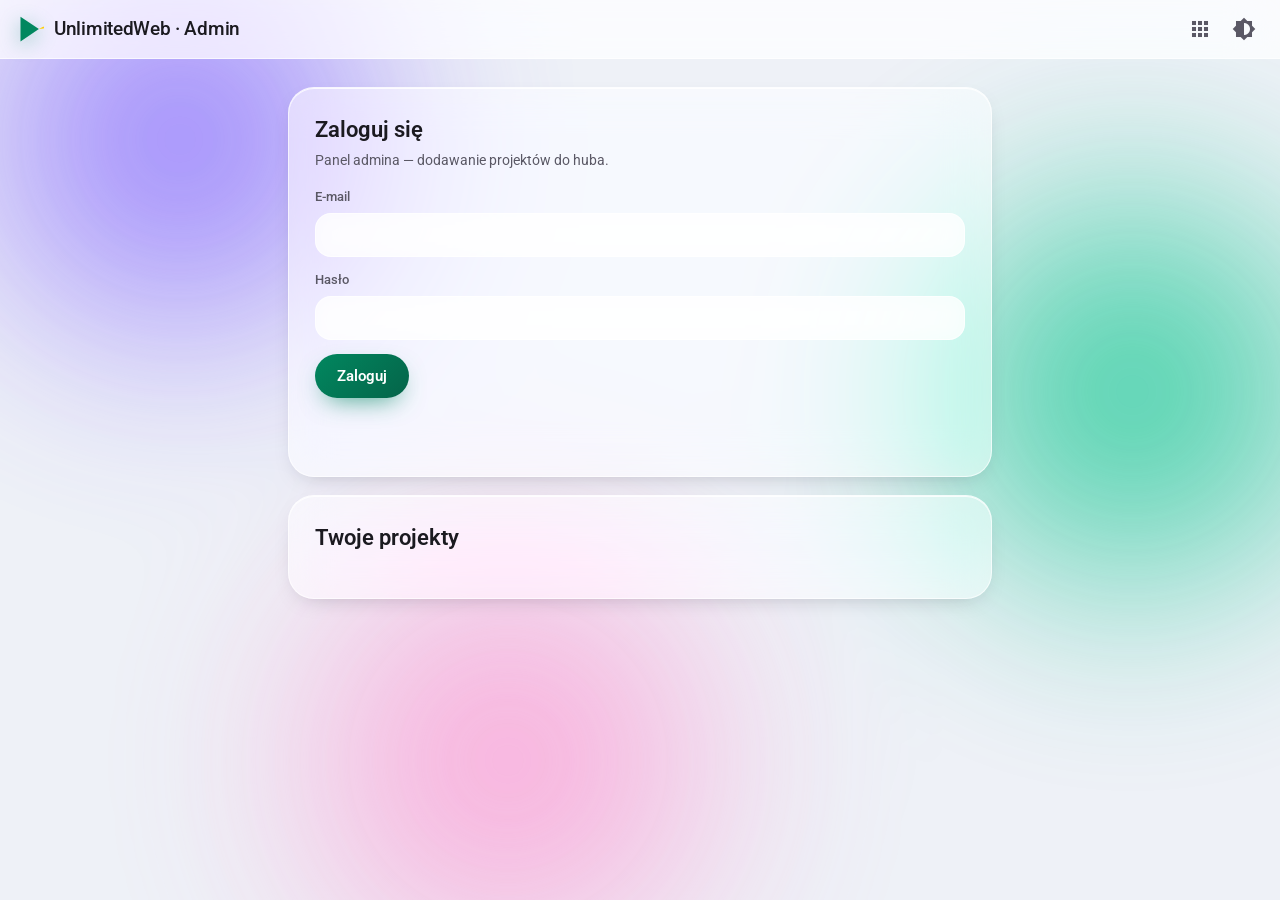
==== admin.html @ 49ddd37e "web: liquid glass + animacje, realne repo z GitHub API, Projekt GitHub dnia (>=100k gwiazdek), admin" ====
<!doctype html>
<html lang="pl">
  <head>
    <meta charset="utf-8" />
    <meta name="viewport" content="width=device-width, initial-scale=1" />
    <meta name="color-scheme" content="light dark" />
    <title>Admin — UnlimitedWeb</title>
    <link rel="preconnect" href="https://fonts.googleapis.com" />
    <link rel="preconnect" href="https://fonts.gstatic.com" crossorigin />
    <link href="https://fonts.googleapis.com/css2?family=Roboto:wght@300;400;500;700&display=swap" rel="stylesheet" />
    <link href="https://fonts.googleapis.com/icon?family=Material+Icons" rel="stylesheet" />
    <link rel="stylesheet" href="./styles.css" />
    <script type="module" src="./admin.js"></script>
  </head>
  <body>
    <div class="aurora" aria-hidden="true"><i></i><i></i><i></i></div>

    <header class="appbar">
      <div class="appbar__bar">
        <a class="logo" href="./index.html" aria-label="Wróć do huba">
          <svg class="logo__svg" viewBox="0 0 40 40" aria-hidden="true">
            <path d="M6 3.5 30.5 20 6 36.5Z" fill="#01875f" />
            <path d="M30.5 20 36.6 16.6c1.1.6 1.1 2.2 0 2.8Z" fill="#ffce00" />
          </svg>
          <span class="logo__name">UnlimitedWeb · Admin</span>
        </a>
        <div class="appbar__actions">
          <a class="gicon" href="./index.html" aria-label="Hub" title="Hub">
            <span class="material-icons" aria-hidden="true">apps</span>
          </a>
          <button class="gicon" id="theme-toggle" type="button" aria-label="Zmień motyw">
            <span class="material-icons" aria-hidden="true">brightness_6</span>
          </button>
        </div>
      </div>
    </header>

    <div class="wrap">
      <section class="panel glass" id="auth-panel">
        <h1 class="panel__title">Zaloguj się</h1>
        <p class="panel__sub">Panel admina — dodawanie projektów do huba.</p>
        <form id="login-form">
          <div class="field">
            <label for="email">E-mail</label>
            <input id="email" type="email" autocomplete="username" required />
          </div>
          <div class="field">
            <label for="password">Hasło</label>
            <input id="password" type="password" autocomplete="current-password" required />
          </div>
          <button class="btn" type="submit" id="login-btn">Zaloguj</button>
        </form>
        <p class="note" id="auth-note" role="status" aria-live="polite"></p>
      </section>

      <section class="panel glass" id="add-panel" hidden>
        <div style="display: flex; justify-content: space-between; align-items: start; gap: 12px">
          <div>
            <h1 class="panel__title">Dodaj projekt</h1>
            <p class="panel__sub" id="who"></p>
          </div>
          <button class="btn btn--ghost" type="button" id="logout-btn">Wyloguj</button>
        </div>

        <form id="add-form">
          <div class="field">
            <label for="name">Nazwa *</label>
            <input id="name" name="name" required placeholder="np. SuperNotes" />
          </div>
          <div class="row2">
            <div class="field">
              <label for="category">Kategoria</label>
              <select id="category" name="category">
                <option value="app">Aplikacja</option>
                <option value="game">Gra</option>
                <option value="tool">Narzędzie</option>
                <option value="site">Strona</option>
              </select>
            </div>
            <div class="field">
              <label for="accent">Kolor akcentu</label>
              <input id="accent" name="accent" type="color" value="#7c5cff" />
            </div>
          </div>
          <div class="field">
            <label for="tagline">Krótki opis</label>
            <input id="tagline" name="tagline" placeholder="Jedno zdanie" />
          </div>
          <div class="field">
            <label for="description">Opis</label>
            <textarea id="description" name="description" placeholder="Dłuższy opis (opcjonalnie)"></textarea>
          </div>
          <div class="field">
            <label for="url">Link *</label>
            <input id="url" name="url" type="url" required placeholder="https://..." />
          </div>
          <div class="row2">
            <div class="field">
              <label for="installs">Pobrania / gwiazdki</label>
              <input id="installs" name="installs" type="number" min="0" value="0" />
            </div>
            <div class="field">
              <label for="rating">Ocena (0-5)</label>
              <input id="rating" name="rating" type="number" min="0" max="5" step="0.1" value="5" />
            </div>
          </div>
          <div class="field" style="flex-direction: row; align-items: center; gap: 10px">
            <input id="featured" name="featured" type="checkbox" style="width: auto" />
            <label for="featured" style="margin: 0">Wyróżniony</label>
          </div>
          <button class="btn" type="submit" id="add-btn">
            <span class="material-icons">add</span> Dodaj projekt
          </button>
          <p class="note" id="add-note" role="status" aria-live="polite"></p>
        </form>
      </section>

      <section class="panel glass" id="list-panel">
        <h2 class="panel__title">Twoje projekty</h2>
        <p class="panel__sub" id="list-sub"></p>
        <ul class="list" id="list"></ul>
      </section>
    </div>
  </body>
</html>
---- styles.css ----
:root {
  --font-display: "Google Sans", Roboto, Arial, sans-serif;
  --font: Roboto, "Helvetica Neue", Arial, sans-serif;

  --text: #1b1a20;
  --text-2: #5a5865;
  --text-3: #8b8896;

  --glass: rgba(255, 255, 255, 0.55);
  --glass-strong: rgba(255, 255, 255, 0.72);
  --glass-border: rgba(255, 255, 255, 0.65);
  --glass-hi: inset 0 1px 0 rgba(255, 255, 255, 0.8);
  --shadow: 0 14px 40px -16px rgba(24, 22, 40, 0.4);
  --shadow-soft: 0 8px 24px -14px rgba(24, 22, 40, 0.35);

  --accent: #01875f;
  --accent-dark: #056449;
  --blue: #1a73e8;
  --on-accent: #ffffff;

  --r: 16px;
  --r-lg: 26px;
  --r-pill: 999px;

  --bar-h: 58px;
  --tabs-h: 50px;

  --dur: 0.25s;
  --ease: cubic-bezier(0.4, 0, 0.2, 1);
  --ease-out: cubic-bezier(0.16, 1, 0.3, 1);
}

@media (prefers-color-scheme: dark) {
  :root:not([data-theme="light"]) {
    --text: rgba(255, 255, 255, 0.92);
    --text-2: rgba(255, 255, 255, 0.66);
    --text-3: rgba(255, 255, 255, 0.45);
    --glass: rgba(26, 26, 34, 0.52);
    --glass-strong: rgba(30, 30, 40, 0.68);
    --glass-border: rgba(255, 255, 255, 0.14);
    --glass-hi: inset 0 1px 0 rgba(255, 255, 255, 0.14);
    --shadow: 0 18px 50px -20px rgba(0, 0, 0, 0.75);
    --shadow-soft: 0 10px 30px -16px rgba(0, 0, 0, 0.6);
    --accent: #1fbf8a;
    --accent-dark: #17a074;
    --on-accent: #06231a;
  }
}

:root[data-theme="dark"] {
  --text: rgba(255, 255, 255, 0.92);
  --text-2: rgba(255, 255, 255, 0.66);
  --text-3: rgba(255, 255, 255, 0.45);
  --glass: rgba(26, 26, 34, 0.52);
  --glass-strong: rgba(30, 30, 40, 0.68);
  --glass-border: rgba(255, 255, 255, 0.14);
  --glass-hi: inset 0 1px 0 rgba(255, 255, 255, 0.14);
  --shadow: 0 18px 50px -20px rgba(0, 0, 0, 0.75);
  --shadow-soft: 0 10px 30px -16px rgba(0, 0, 0, 0.6);
  --accent: #1fbf8a;
  --accent-dark: #17a074;
  --on-accent: #06231a;
}

*,
*::before,
*::after {
  box-sizing: border-box;
}

body {
  margin: 0;
  min-height: 100vh;
  color: var(--text);
  font-family: var(--font);
  font-size: 14px;
  line-height: 1.45;
  background: #eef1f7;
  -webkit-font-smoothing: antialiased;
}
:root[data-theme="dark"] body,
:root:not([data-theme="light"]) body {
  background: #0b0b11;
}
@media (prefers-color-scheme: light) {
  :root:not([data-theme="dark"]) body {
    background: #eef1f7;
  }
}

.material-icons {
  font-family: "Material Icons";
  font-weight: normal;
  font-style: normal;
  font-size: 24px;
  line-height: 1;
  display: inline-block;
  white-space: nowrap;
  direction: ltr;
  -webkit-font-feature-settings: "liga";
  -webkit-font-smoothing: antialiased;
}

:where(a, button, input, select, textarea):focus-visible {
  outline: 2px solid var(--blue);
  outline-offset: 2px;
}

/* ---------- Aurora background ---------- */
.aurora {
  position: fixed;
  inset: -20vh;
  z-index: -1;
  filter: blur(80px);
  opacity: 0.85;
  pointer-events: none;
}
.aurora i {
  position: absolute;
  width: 46vw;
  height: 46vw;
  border-radius: 50%;
  mix-blend-mode: normal;
  animation: drift 26s var(--ease) infinite alternate;
}
.aurora i:nth-child(1) {
  top: 2%;
  left: 4%;
  background: radial-gradient(circle, #7c5cff, transparent 70%);
}
.aurora i:nth-child(2) {
  top: 22%;
  right: 2%;
  background: radial-gradient(circle, #00c389, transparent 70%);
  animation-duration: 32s;
}
.aurora i:nth-child(3) {
  bottom: 2%;
  left: 24%;
  background: radial-gradient(circle, #ff8fcf, transparent 70%);
  animation-duration: 38s;
}
@keyframes drift {
  from {
    transform: translate3d(0, 0, 0) scale(1);
  }
  to {
    transform: translate3d(6vw, 5vh, 0) scale(1.15);
  }
}

/* ---------- Glass utility ---------- */
.glass {
  background: var(--glass);
  -webkit-backdrop-filter: blur(22px) saturate(180%);
  backdrop-filter: blur(22px) saturate(180%);
  border: 1px solid var(--glass-border);
  box-shadow: var(--shadow-soft), var(--glass-hi);
}

.skip {
  position: absolute;
  left: -999px;
  top: 8px;
  background: var(--accent);
  color: var(--on-accent);
  padding: 10px 16px;
  border-radius: var(--r);
  z-index: 60;
}
.skip:focus {
  left: 16px;
}

/* ---------- App bar ---------- */
.appbar {
  position: sticky;
  top: 0;
  z-index: 30;
  background: var(--glass-strong);
  -webkit-backdrop-filter: blur(24px) saturate(180%);
  backdrop-filter: blur(24px) saturate(180%);
  border-bottom: 1px solid var(--glass-border);
  animation: drop 0.5s var(--ease-out) both;
}
@keyframes drop {
  from {
    transform: translateY(-100%);
  }
}
.appbar__bar {
  display: flex;
  align-items: center;
  gap: 12px;
  height: var(--bar-h);
  padding: 0 16px;
  max-width: 88rem;
  margin: 0 auto;
}
.logo {
  display: inline-flex;
  align-items: center;
  gap: 8px;
  text-decoration: none;
  color: var(--text);
  white-space: nowrap;
}
.logo__svg {
  width: 30px;
  height: 30px;
  filter: drop-shadow(0 4px 10px rgba(1, 135, 95, 0.4));
}
.logo__name {
  font-family: var(--font-display);
  font-size: 19px;
  font-weight: 500;
  letter-spacing: -0.3px;
}

.searchbar {
  position: relative;
  flex: 1 1 auto;
  max-width: 46rem;
  margin: 0 8px;
  border-radius: var(--r-pill);
}
.searchbar__icon {
  position: absolute;
  left: 16px;
  top: 50%;
  transform: translateY(-50%);
  font-size: 22px;
  color: var(--text-2);
  pointer-events: none;
}
.searchbar__input {
  width: 100%;
  height: 44px;
  padding: 0 18px 0 48px;
  font-family: var(--font);
  font-size: 15px;
  color: var(--text);
  background: transparent;
  border: none;
  border-radius: var(--r-pill);
}
.searchbar__input::placeholder {
  color: var(--text-3);
}
.searchbar__input:focus {
  outline: none;
}
.searchbar:focus-within {
  box-shadow: var(--shadow), 0 0 0 3px rgba(26, 115, 232, 0.25);
}

.appbar__actions {
  display: flex;
  align-items: center;
  gap: 4px;
  margin-left: auto;
}
.gicon {
  display: grid;
  place-items: center;
  width: 40px;
  height: 40px;
  color: var(--text-2);
  text-decoration: none;
  background: transparent;
  border: none;
  border-radius: 50%;
  cursor: pointer;
  transition: background var(--dur) var(--ease), color var(--dur) var(--ease), transform var(--dur) var(--ease);
}
.gicon:hover {
  background: rgba(127, 127, 150, 0.16);
  color: var(--text);
  transform: translateY(-1px);
}
.avatar {
  display: grid;
  place-items: center;
  width: 32px;
  height: 32px;
  border-radius: 50%;
  color: #fff;
  font-family: var(--font-display);
  font-weight: 500;
  background: linear-gradient(135deg, #00c389, #01875f);
}

/* ---------- Tabs ---------- */
.tabs {
  border-top: 1px solid var(--glass-border);
}
.tabs__track {
  display: flex;
  height: var(--tabs-h);
  padding: 0 8px;
  max-width: 88rem;
  margin: 0 auto;
  overflow-x: auto;
  scrollbar-width: none;
}
.tabs__track::-webkit-scrollbar {
  display: none;
}
.tab {
  position: relative;
  flex: 0 0 auto;
  padding: 0 16px;
  font-family: var(--font-display);
  font-size: 15px;
  font-weight: 500;
  color: var(--text-2);
  background: none;
  border: none;
  cursor: pointer;
  transition: color var(--dur) var(--ease);
}
.tab:hover {
  color: var(--text);
}
.tab[aria-selected="true"] {
  color: var(--accent);
}
.tab[aria-selected="true"]::after {
  content: "";
  position: absolute;
  left: 12px;
  right: 12px;
  bottom: 6px;
  height: 3px;
  border-radius: 3px;
  background: var(--accent);
  box-shadow: 0 2px 10px rgba(1, 135, 95, 0.5);
}

/* ---------- Chips ---------- */
.filters {
  max-width: 88rem;
  margin: 0 auto;
}
.filters__track {
  display: flex;
  gap: 8px;
  padding: 14px 16px 4px;
  overflow-x: auto;
  scrollbar-width: none;
}
.filters__track::-webkit-scrollbar {
  display: none;
}
.chip {
  flex: 0 0 auto;
  height: 34px;
  padding: 0 16px;
  font-family: var(--font-display);
  font-size: 14px;
  font-weight: 500;
  color: var(--text-2);
  border-radius: var(--r-pill);
  cursor: pointer;
  transition: color var(--dur) var(--ease), transform var(--dur) var(--ease), background var(--dur) var(--ease);
}
.chip:hover {
  transform: translateY(-1px);
  color: var(--text);
}
.chip[aria-pressed="true"] {
  color: var(--on-accent);
  background: linear-gradient(135deg, var(--accent), var(--accent-dark));
  border-color: transparent;
  box-shadow: 0 8px 20px -8px rgba(1, 135, 95, 0.7);
}

/* ---------- Main ---------- */
main {
  max-width: 88rem;
  margin: 0 auto;
  padding-bottom: 48px;
}

/* ---------- Hero (Projekt dnia) ---------- */
.hero-wrap {
  padding: 12px 16px 0;
}
.hero {
  position: relative;
  overflow: hidden;
  border-radius: var(--r-lg);
  padding: 30px;
  animation: pop 0.55s var(--ease-out) both;
}
@keyframes pop {
  from {
    opacity: 0;
    transform: translateY(16px) scale(0.985);
  }
}
.hero__glow {
  position: absolute;
  inset: -40% -10% auto -10%;
  height: 180%;
  background: radial-gradient(60% 60% at 80% 0%, var(--a), transparent 70%),
    radial-gradient(50% 50% at 10% 100%, color-mix(in srgb, var(--a) 60%, transparent), transparent 70%);
  opacity: 0.5;
  filter: blur(30px);
  animation: drift 18s var(--ease) infinite alternate;
  pointer-events: none;
}
.hero__body {
  position: relative;
}
.hero__eyebrow {
  display: inline-flex;
  align-items: center;
  gap: 6px;
  margin: 0 0 10px;
  font-family: var(--font-display);
  font-size: 13px;
  font-weight: 600;
  letter-spacing: 0.5px;
  text-transform: uppercase;
  color: var(--accent);
}
.hero__eyebrow .material-icons {
  font-size: 18px;
}
.hero__name {
  margin: 0;
  font-family: var(--font-display);
  font-weight: 400;
  font-size: clamp(24px, 2.6vw, 40px);
  letter-spacing: -0.5px;
  color: var(--text-2);
  word-break: break-word;
}
.hero__name b {
  color: var(--text);
  font-weight: 700;
}
.hero__tagline {
  margin: 10px 0 0;
  max-width: 60ch;
  font-size: 15px;
  color: var(--text-2);
}
.hero__row {
  display: flex;
  align-items: center;
  gap: 12px;
  flex-wrap: wrap;
  margin-top: 20px;
}
.hero__cta {
  display: inline-flex;
  align-items: center;
  gap: 8px;
  padding: 12px 22px;
  font-family: var(--font-display);
  font-size: 14px;
  font-weight: 600;
  color: var(--on-accent);
  background: linear-gradient(135deg, var(--accent), var(--accent-dark));
  border-radius: var(--r-pill);
  text-decoration: none;
  box-shadow: 0 10px 26px -10px rgba(1, 135, 95, 0.8);
  transition: transform var(--dur) var(--ease), box-shadow var(--dur) var(--ease);
}
.hero__cta:hover {
  transform: translateY(-2px);
}
.hero__reroll {
  display: inline-flex;
  align-items: center;
  gap: 8px;
  padding: 11px 18px;
  font-family: var(--font-display);
  font-size: 14px;
  font-weight: 500;
  color: var(--text);
  border-radius: var(--r-pill);
  cursor: pointer;
  transition: transform var(--dur) var(--ease);
}
.hero__reroll:hover {
  transform: translateY(-2px);
}
.hero__reroll .material-icons {
  font-size: 18px;
}
.hero__stat {
  display: inline-flex;
  align-items: center;
  gap: 4px;
  font-size: 14px;
  font-weight: 500;
  color: var(--text-2);
}
.hero__stat .material-icons {
  font-size: 16px;
  color: #f5b301;
}

/* ---------- Shelf ---------- */
.shelf {
  margin-top: 30px;
}
.shelf__head {
  padding: 0 16px;
  margin-bottom: 10px;
}
.shelf__title {
  margin: 0;
  font-family: var(--font-display);
  font-size: 20px;
  font-weight: 600;
  letter-spacing: -0.2px;
}
.shelf__viewport {
  position: relative;
}
.shelf__track {
  display: flex;
  gap: 16px;
  padding: 8px 16px;
  overflow-x: auto;
  scroll-snap-type: x mandatory;
  scroll-behavior: smooth;
  scrollbar-width: none;
}
.shelf__track::-webkit-scrollbar {
  display: none;
}
.shelf__arrow {
  position: absolute;
  top: calc(50% - 26px);
  z-index: 2;
  display: grid;
  place-items: center;
  width: 52px;
  height: 52px;
  border-radius: 50%;
  color: var(--text);
  cursor: pointer;
  opacity: 0;
  pointer-events: none;
  transition: opacity var(--dur) var(--ease), transform var(--dur) var(--ease);
}
.shelf__arrow--prev {
  left: -10px;
}
.shelf__arrow--next {
  right: -10px;
}
.shelf__viewport:hover .shelf__arrow,
.shelf__viewport:focus-within .shelf__arrow {
  opacity: 1;
  pointer-events: auto;
}
.shelf__arrow:hover {
  transform: scale(1.06);
}
.shelf__arrow[disabled] {
  opacity: 0 !important;
  pointer-events: none;
}

/* ---------- Tile (liquid glass) ---------- */
.tile {
  position: relative;
  flex: 0 0 auto;
  width: 10rem;
  padding: 12px;
  border-radius: var(--r);
  scroll-snap-align: start;
  text-decoration: none;
  color: inherit;
  transition: transform var(--dur) var(--ease-out), box-shadow var(--dur) var(--ease);
  animation: rise 0.5s var(--ease-out) backwards;
  animation-delay: calc(var(--i, 0) * 45ms);
}
@keyframes rise {
  from {
    opacity: 0;
    transform: translateY(18px) scale(0.97);
  }
}
.tile:hover {
  transform: translateY(-5px);
  box-shadow: var(--shadow), var(--glass-hi);
}
.tile::after {
  content: "";
  position: absolute;
  inset: 0;
  border-radius: inherit;
  background: radial-gradient(140px 140px at var(--mx, 50%) var(--my, 0%), rgba(255, 255, 255, 0.55), transparent 60%);
  opacity: 0;
  transition: opacity var(--dur) var(--ease);
  pointer-events: none;
}
.tile:hover::after {
  opacity: 1;
}
.tile__icon {
  display: grid;
  place-items: center;
  aspect-ratio: 1 / 1;
  width: 100%;
  border-radius: 26%;
  font-family: var(--font-display);
  font-size: 2rem;
  font-weight: 600;
  color: #fff;
  text-shadow: 0 2px 8px rgba(0, 0, 0, 0.25);
  background: linear-gradient(140deg, color-mix(in srgb, var(--a) 92%, #fff), color-mix(in srgb, var(--a) 70%, #05060a));
  box-shadow: 0 10px 26px -12px color-mix(in srgb, var(--a) 80%, transparent), inset 0 2px 6px rgba(255, 255, 255, 0.35);
  transition: transform var(--dur) var(--ease-out);
}
.tile:hover .tile__icon {
  transform: scale(1.04) rotate(-1deg);
}
.tile__name {
  display: block;
  margin: 10px 2px 2px;
  font-size: 14px;
  font-weight: 600;
  color: var(--text);
  white-space: nowrap;
  overflow: hidden;
  text-overflow: ellipsis;
}
.tile__meta {
  display: flex;
  align-items: center;
  gap: 6px;
  margin-left: 2px;
  font-size: 12px;
  color: var(--text-2);
}
.tile__rating {
  display: inline-flex;
  align-items: center;
  gap: 2px;
}
.tile__rating .material-icons {
  font-size: 14px;
  color: #f5b301;
}
.tile__dot {
  width: 3px;
  height: 3px;
  border-radius: 50%;
  background: currentColor;
}
.empty {
  padding: 32px;
  text-align: center;
  border-radius: var(--r);
  color: var(--text-2);
}

/* ---------- Footer ---------- */
.foot {
  display: flex;
  align-items: center;
  gap: 8px;
  max-width: 88rem;
  margin: 0 auto;
  padding: 22px 16px;
  color: var(--text-3);
  font-size: 13px;
}

/* ---------- Admin ---------- */
.wrap {
  max-width: 46rem;
  margin: 0 auto;
  padding: 28px 16px 60px;
}
.panel {
  border-radius: var(--r-lg);
  padding: 26px;
  animation: pop 0.5s var(--ease-out) both;
}
.panel + .panel {
  margin-top: 18px;
}
.panel__title {
  margin: 0 0 4px;
  font-family: var(--font-display);
  font-size: 22px;
  font-weight: 600;
}
.panel__sub {
  margin: 0 0 18px;
  color: var(--text-2);
}
.field {
  display: flex;
  flex-direction: column;
  gap: 6px;
  margin-bottom: 14px;
}
.field label {
  font-size: 13px;
  font-weight: 500;
  color: var(--text-2);
}
.field input,
.field textarea,
.field select {
  padding: 12px 14px;
  font-family: var(--font);
  font-size: 15px;
  color: var(--text);
  background: var(--glass-strong);
  border: 1px solid var(--glass-border);
  border-radius: var(--r);
  -webkit-backdrop-filter: blur(10px);
  backdrop-filter: blur(10px);
  transition: box-shadow var(--dur) var(--ease);
}
.field textarea {
  min-height: 90px;
  resize: vertical;
}
.field input:focus,
.field textarea:focus,
.field select:focus {
  outline: none;
  box-shadow: 0 0 0 3px rgba(26, 115, 232, 0.28);
}
.row2 {
  display: grid;
  grid-template-columns: 1fr 1fr;
  gap: 14px;
}
.btn {
  display: inline-flex;
  align-items: center;
  justify-content: center;
  gap: 8px;
  padding: 13px 22px;
  font-family: var(--font-display);
  font-size: 15px;
  font-weight: 600;
  color: var(--on-accent);
  background: linear-gradient(135deg, var(--accent), var(--accent-dark));
  border: none;
  border-radius: var(--r-pill);
  cursor: pointer;
  box-shadow: 0 10px 26px -10px rgba(1, 135, 95, 0.8);
  transition: transform var(--dur) var(--ease), opacity var(--dur) var(--ease);
}
.btn:hover {
  transform: translateY(-2px);
}
.btn[disabled] {
  opacity: 0.6;
  cursor: not-allowed;
  transform: none;
}
.btn--ghost {
  color: var(--text);
  background: var(--glass);
  border: 1px solid var(--glass-border);
  box-shadow: none;
}
.note {
  margin-top: 14px;
  padding: 12px 14px;
  border-radius: var(--r);
  font-size: 14px;
}
.note[data-kind="ok"] {
  color: var(--accent);
}
.note[data-kind="error"] {
  color: #d93025;
}
.list {
  margin: 8px 0 0;
  padding: 0;
  list-style: none;
}
.list li {
  display: flex;
  align-items: center;
  justify-content: space-between;
  gap: 12px;
  padding: 10px 12px;
  border-radius: var(--r);
  background: var(--glass);
  border: 1px solid var(--glass-border);
  margin-bottom: 8px;
}
.list li small {
  color: var(--text-3);
}
.link {
  color: var(--blue);
  text-decoration: none;
}
.link:hover {
  text-decoration: underline;
}

/* ---------- Responsive ---------- */
@media (max-width: 43rem) {
  .logo__name {
    display: none;
  }
  .tile {
    width: 7.6rem;
  }
  .tile__icon {
    font-size: 1.5rem;
  }
  .hero {
    padding: 22px;
  }
  .row2 {
    grid-template-columns: 1fr;
  }
}

@media (prefers-reduced-motion: reduce) {
  *,
  *::before,
  *::after {
    animation-duration: 0.001ms !important;
    animation-delay: 0ms !important;
    transition-duration: 0.001ms !important;
    scroll-behavior: auto !important;
  }
  .aurora i,
  .hero__glow {
    animation: none !important;
  }
}
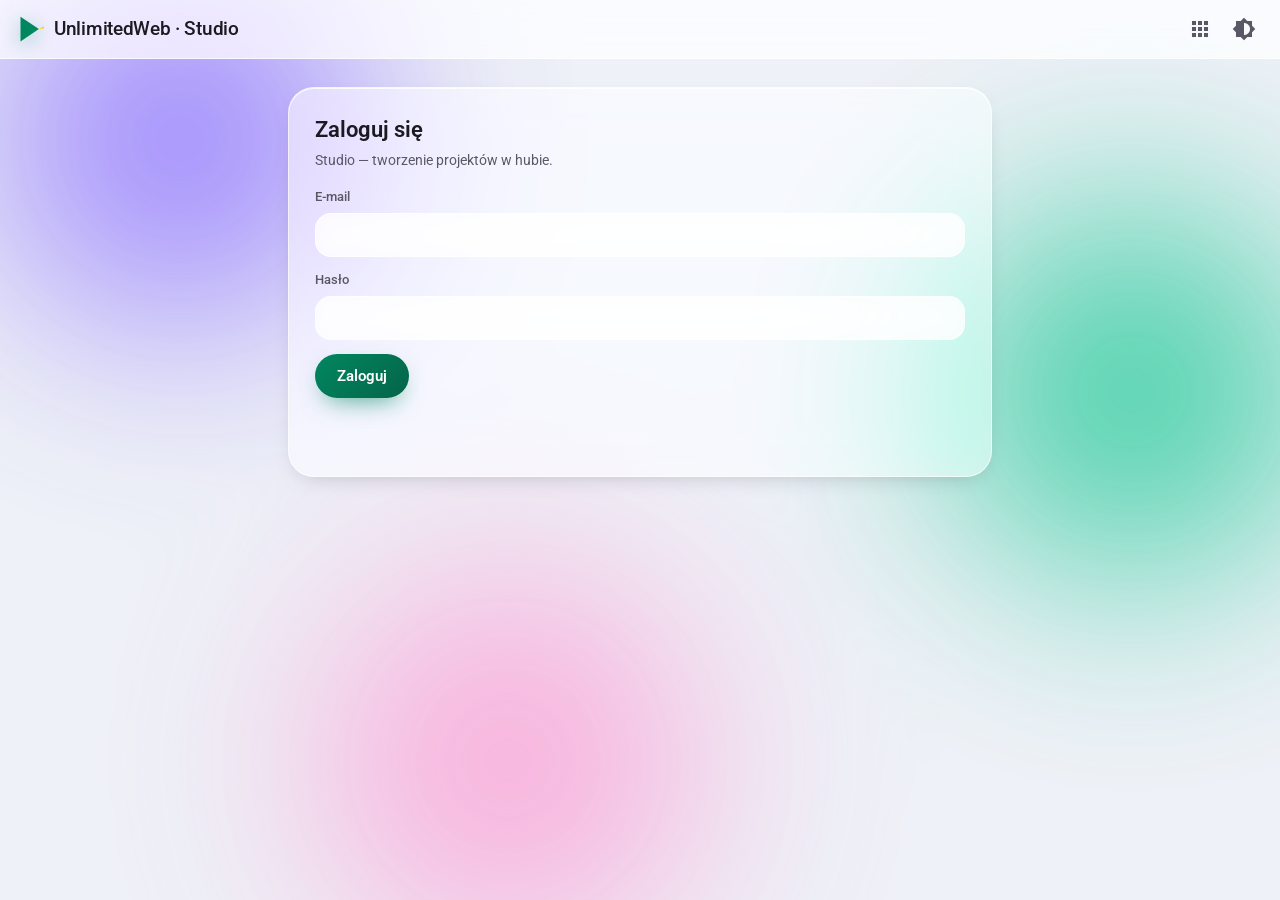
==== commit 032119c1: "admin: Start making a project + podglad na zywo (kafelek i strona) + tryb ?preview=1" ====
--- a/admin.html
+++ b/admin.html
@@ -22,15 +22,11 @@
             <path d="M6 3.5 30.5 20 6 36.5Z" fill="#01875f" />
             <path d="M30.5 20 36.6 16.6c1.1.6 1.1 2.2 0 2.8Z" fill="#ffce00" />
           </svg>
-          <span class="logo__name">UnlimitedWeb · Admin</span>
+          <span class="logo__name">UnlimitedWeb · Studio</span>
         </a>
         <div class="appbar__actions">
-          <a class="gicon" href="./index.html" aria-label="Hub" title="Hub">
-            <span class="material-icons" aria-hidden="true">apps</span>
-          </a>
-          <button class="gicon" id="theme-toggle" type="button" aria-label="Zmień motyw">
-            <span class="material-icons" aria-hidden="true">brightness_6</span>
-          </button>
+          <a class="gicon" href="./index.html" aria-label="Hub" title="Hub"><span class="material-icons" aria-hidden="true">apps</span></a>
+          <button class="gicon" id="theme-toggle" type="button" aria-label="Zmień motyw"><span class="material-icons" aria-hidden="true">brightness_6</span></button>
         </div>
       </div>
     </header>
@@ -38,7 +34,7 @@
     <div class="wrap">
       <section class="panel glass" id="auth-panel">
         <h1 class="panel__title">Zaloguj się</h1>
-        <p class="panel__sub">Panel admina — dodawanie projektów do huba.</p>
+        <p class="panel__sub">Studio — tworzenie projektów w hubie.</p>
         <form id="login-form">
           <div class="field">
             <label for="email">E-mail</label>
@@ -53,73 +49,96 @@
         <p class="note" id="auth-note" role="status" aria-live="polite"></p>
       </section>
 
-      <section class="panel glass" id="add-panel" hidden>
-        <div style="display: flex; justify-content: space-between; align-items: start; gap: 12px">
-          <div>
-            <h1 class="panel__title">Dodaj projekt</h1>
-            <p class="panel__sub" id="who"></p>
+      <div id="workspace" hidden>
+        <section class="panel glass" id="start-panel">
+          <div class="startcard">
+            <div class="startcard__copy">
+              <p class="hero__eyebrow"><span class="material-icons">auto_awesome</span> Studio</p>
+              <h1 class="panel__title">Start making a project</h1>
+              <p class="panel__sub">Wypełnij dane, oglądaj podgląd na żywo i opublikuj w hubie.</p>
+              <div class="buildbar">
+                <button class="btn btn--lg" id="start-btn"><span class="material-icons">rocket_launch</span> Start making a project</button>
+                <button class="btn btn--ghost" type="button" id="logout-btn">Wyloguj</button>
+              </div>
+              <p class="note" id="who"></p>
+            </div>
+            <div class="startcard__art" aria-hidden="true"><span></span><span></span><span></span></div>
           </div>
-          <button class="btn btn--ghost" type="button" id="logout-btn">Wyloguj</button>
-        </div>
+        </section>
 
-        <form id="add-form">
-          <div class="field">
-            <label for="name">Nazwa *</label>
-            <input id="name" name="name" required placeholder="np. SuperNotes" />
+        <section class="panel glass" id="builder" hidden>
+          <div class="builder">
+            <form class="builder__form" id="add-form">
+              <h2 class="panel__title">Nowy projekt</h2>
+              <div class="field">
+                <label for="name">Nazwa *</label>
+                <input id="name" name="name" required placeholder="np. SuperNotes" />
+              </div>
+              <div class="row2">
+                <div class="field">
+                  <label for="category">Kategoria</label>
+                  <select id="category" name="category">
+                    <option value="app">Aplikacja</option>
+                    <option value="game">Gra</option>
+                    <option value="tool">Narzędzie</option>
+                    <option value="site">Strona</option>
+                  </select>
+                </div>
+                <div class="field">
+                  <label for="accent">Kolor akcentu</label>
+                  <input id="accent" name="accent" type="color" value="#7c5cff" />
+                </div>
+              </div>
+              <div class="field">
+                <label for="tagline">Krótki opis</label>
+                <input id="tagline" name="tagline" maxlength="120" placeholder="Jedno zdanie" />
+              </div>
+              <div class="field">
+                <label for="description">Opis</label>
+                <textarea id="description" name="description" placeholder="Dłuższy opis (opcjonalnie)"></textarea>
+              </div>
+              <div class="field">
+                <label for="url">Link *</label>
+                <input id="url" name="url" type="url" required placeholder="https://..." />
+              </div>
+              <div class="row2">
+                <div class="field">
+                  <label for="installs">Pobrania / gwiazdki</label>
+                  <input id="installs" name="installs" type="number" min="0" value="0" />
+                </div>
+                <div class="field">
+                  <label for="rating">Ocena (0-5)</label>
+                  <input id="rating" name="rating" type="number" min="0" max="5" step="0.1" value="5" />
+                </div>
+              </div>
+              <label class="check">
+                <input id="featured" name="featured" type="checkbox" />
+                <span>Wyróżniony</span>
+              </label>
+
+              <div class="builder__actions">
+                <button class="btn" type="submit" id="add-btn"><span class="material-icons">publish</span> Opublikuj</button>
+                <button class="btn btn--ghost" type="button" id="preview-btn"><span class="material-icons">visibility</span> Podgląd strony</button>
+                <button class="btn btn--ghost" type="button" id="cancel-btn">Anuluj</button>
+              </div>
+              <p class="note" id="add-note" role="status" aria-live="polite"></p>
+            </form>
+
+            <aside class="builder__preview">
+              <p class="preview__label">Podgląd na żywo</p>
+              <div class="preview__tile" id="pv-tile"></div>
+              <p class="preview__label">Strona projektu</p>
+              <div class="preview__page" id="pv-page"></div>
+            </aside>
           </div>
-          <div class="row2">
-            <div class="field">
-              <label for="category">Kategoria</label>
-              <select id="category" name="category">
-                <option value="app">Aplikacja</option>
-                <option value="game">Gra</option>
-                <option value="tool">Narzędzie</option>
-                <option value="site">Strona</option>
-              </select>
-            </div>
-            <div class="field">
-              <label for="accent">Kolor akcentu</label>
-              <input id="accent" name="accent" type="color" value="#7c5cff" />
-            </div>
-          </div>
-          <div class="field">
-            <label for="tagline">Krótki opis</label>
-            <input id="tagline" name="tagline" placeholder="Jedno zdanie" />
-          </div>
-          <div class="field">
-            <label for="description">Opis</label>
-            <textarea id="description" name="description" placeholder="Dłuższy opis (opcjonalnie)"></textarea>
-          </div>
-          <div class="field">
-            <label for="url">Link *</label>
-            <input id="url" name="url" type="url" required placeholder="https://..." />
-          </div>
-          <div class="row2">
-            <div class="field">
-              <label for="installs">Pobrania / gwiazdki</label>
-              <input id="installs" name="installs" type="number" min="0" value="0" />
-            </div>
-            <div class="field">
-              <label for="rating">Ocena (0-5)</label>
-              <input id="rating" name="rating" type="number" min="0" max="5" step="0.1" value="5" />
-            </div>
-          </div>
-          <div class="field" style="flex-direction: row; align-items: center; gap: 10px">
-            <input id="featured" name="featured" type="checkbox" style="width: auto" />
-            <label for="featured" style="margin: 0">Wyróżniony</label>
-          </div>
-          <button class="btn" type="submit" id="add-btn">
-            <span class="material-icons">add</span> Dodaj projekt
-          </button>
-          <p class="note" id="add-note" role="status" aria-live="polite"></p>
-        </form>
-      </section>
+        </section>
 
-      <section class="panel glass" id="list-panel">
-        <h2 class="panel__title">Twoje projekty</h2>
-        <p class="panel__sub" id="list-sub"></p>
-        <ul class="list" id="list"></ul>
-      </section>
+        <section class="panel glass" id="list-panel">
+          <h2 class="panel__title">Twoje projekty</h2>
+          <p class="panel__sub" id="list-sub"></p>
+          <ul class="list" id="list"></ul>
+        </section>
+      </div>
     </div>
   </body>
 </html>
--- a/styles.css
+++ b/styles.css
@@ -472,7 +472,7 @@
 .hero__cta:hover {
   transform: translateY(-2px);
 }
-.hero__reroll {
+.hero__ghost {
   display: inline-flex;
   align-items: center;
   gap: 8px;
@@ -485,10 +485,10 @@
   cursor: pointer;
   transition: transform var(--dur) var(--ease);
 }
-.hero__reroll:hover {
+.hero__ghost:hover {
   transform: translateY(-2px);
 }
-.hero__reroll .material-icons {
+.hero__ghost .material-icons {
   font-size: 18px;
 }
 .hero__stat {
@@ -606,19 +606,30 @@
   opacity: 1;
 }
 .tile__icon {
+  position: relative;
   display: grid;
   place-items: center;
   aspect-ratio: 1 / 1;
   width: 100%;
   border-radius: 26%;
+  overflow: hidden;
+  background: linear-gradient(140deg, color-mix(in srgb, var(--a) 92%, #fff), color-mix(in srgb, var(--a) 70%, #05060a));
+  box-shadow: 0 10px 26px -12px color-mix(in srgb, var(--a) 80%, transparent), inset 0 2px 6px rgba(255, 255, 255, 0.35);
+  transition: transform var(--dur) var(--ease-out);
+}
+.tile__initials {
   font-family: var(--font-display);
   font-size: 2rem;
   font-weight: 600;
   color: #fff;
   text-shadow: 0 2px 8px rgba(0, 0, 0, 0.25);
-  background: linear-gradient(140deg, color-mix(in srgb, var(--a) 92%, #fff), color-mix(in srgb, var(--a) 70%, #05060a));
-  box-shadow: 0 10px 26px -12px color-mix(in srgb, var(--a) 80%, transparent), inset 0 2px 6px rgba(255, 255, 255, 0.35);
-  transition: transform var(--dur) var(--ease-out);
+}
+.tile__img {
+  position: absolute;
+  inset: 0;
+  width: 100%;
+  height: 100%;
+  object-fit: cover;
 }
 .tile:hover .tile__icon {
   transform: scale(1.04) rotate(-1deg);
@@ -842,3 +853,371 @@
     animation: none !important;
   }
 }
+
+/* ---------- Project page ---------- */
+@view-transition {
+  navigation: auto;
+}
+::view-transition-old(root),
+::view-transition-new(root) {
+  animation-duration: 0.32s;
+}
+
+.project-head {
+  display: flex;
+  gap: 20px;
+  align-items: center;
+  flex-wrap: wrap;
+}
+.project-head__icon {
+  position: relative;
+  display: grid;
+  place-items: center;
+  width: 96px;
+  height: 96px;
+  border-radius: 28%;
+  overflow: hidden;
+  flex: 0 0 auto;
+  background: linear-gradient(140deg, color-mix(in srgb, var(--a, #7c5cff) 92%, #fff), color-mix(in srgb, var(--a, #7c5cff) 70%, #05060a));
+  box-shadow: 0 14px 34px -14px rgba(0, 0, 0, 0.5), inset 0 2px 8px rgba(255, 255, 255, 0.35);
+}
+.project-head__icon img {
+  position: absolute;
+  inset: 0;
+  width: 100%;
+  height: 100%;
+  object-fit: cover;
+}
+.project-head__initials {
+  font-family: var(--font-display);
+  font-size: 2.4rem;
+  font-weight: 600;
+  color: #fff;
+  text-shadow: 0 2px 10px rgba(0, 0, 0, 0.3);
+}
+.project-head__info {
+  flex: 1 1 320px;
+  min-width: 0;
+}
+
+.rating-summary {
+  margin-bottom: 24px;
+}
+.summary {
+  display: flex;
+  gap: 30px;
+  align-items: center;
+  flex-wrap: wrap;
+}
+.summary__num {
+  font-family: var(--font-display);
+  font-size: 52px;
+  font-weight: 700;
+  line-height: 1;
+}
+.summary__stars .material-icons {
+  font-size: 20px;
+  color: var(--text-3);
+}
+.summary__stars .material-icons.on {
+  color: #f5b301;
+}
+.summary__count {
+  margin-top: 4px;
+  font-size: 13px;
+  color: var(--text-3);
+}
+.summary__bars {
+  flex: 1 1 260px;
+  display: flex;
+  flex-direction: column;
+  gap: 6px;
+}
+.bar {
+  display: flex;
+  align-items: center;
+  gap: 10px;
+  font-size: 12px;
+  color: var(--text-2);
+}
+.bar__n {
+  display: inline-flex;
+  align-items: center;
+  gap: 2px;
+  width: 40px;
+}
+.bar__n .material-icons {
+  font-size: 13px;
+  color: #f5b301;
+}
+.bar__track {
+  flex: 1;
+  height: 8px;
+  border-radius: 6px;
+  background: rgba(127, 127, 150, 0.18);
+  overflow: hidden;
+}
+.bar__fill {
+  display: block;
+  height: 100%;
+  border-radius: 6px;
+  background: linear-gradient(90deg, var(--accent), #00c389);
+}
+.bar__c {
+  width: 26px;
+  text-align: right;
+}
+
+.review-form {
+  border-top: 1px solid var(--glass-border);
+  padding-top: 20px;
+  margin-top: 4px;
+}
+.review-form__title {
+  margin: 0 0 12px;
+  font-family: var(--font-display);
+  font-size: 17px;
+  font-weight: 600;
+}
+.stars {
+  display: flex;
+  gap: 4px;
+  margin-bottom: 16px;
+}
+.star {
+  padding: 2px;
+  line-height: 0;
+  color: var(--text-3);
+  background: none;
+  border: none;
+  cursor: pointer;
+  transition: transform var(--dur) var(--ease), color var(--dur) var(--ease);
+}
+.star .material-icons {
+  font-size: 32px;
+}
+.star.on {
+  color: #f5b301;
+}
+.star:hover {
+  transform: scale(1.12);
+}
+
+.reviews {
+  list-style: none;
+  margin: 20px 0 0;
+  padding: 0;
+  display: flex;
+  flex-direction: column;
+  gap: 12px;
+}
+.reviews__empty {
+  padding: 12px 0;
+  color: var(--text-3);
+}
+.review {
+  padding: 14px 16px;
+  border-radius: var(--r);
+  background: var(--glass);
+  border: 1px solid var(--glass-border);
+  animation: rise 0.4s var(--ease-out) backwards;
+}
+.review__top {
+  display: flex;
+  align-items: center;
+  gap: 8px;
+  flex-wrap: wrap;
+}
+.review__avatar {
+  display: grid;
+  place-items: center;
+  width: 30px;
+  height: 30px;
+  border-radius: 50%;
+  color: #fff;
+  font-family: var(--font-display);
+  font-weight: 600;
+  font-size: 13px;
+  background: linear-gradient(135deg, #7c5cff, #01875f);
+}
+.review__author {
+  font-weight: 600;
+}
+.review__stars {
+  display: inline-flex;
+}
+.review__stars .material-icons {
+  font-size: 15px;
+  color: var(--text-3);
+}
+.review__stars .material-icons.on {
+  color: #f5b301;
+}
+.review__date {
+  margin-left: auto;
+  font-size: 12px;
+  color: var(--text-3);
+}
+.review__text {
+  margin: 8px 0 0;
+  color: var(--text-2);
+}
+
+@media (max-width: 43rem) {
+  .project-head__icon {
+    width: 72px;
+    height: 72px;
+  }
+  .project-head__initials {
+    font-size: 1.8rem;
+  }
+  .summary__num {
+    font-size: 40px;
+  }
+}
+
+/* ---------- Admin builder ---------- */
+.btn--lg {
+  padding: 15px 26px;
+  font-size: 16px;
+}
+.buildbar {
+  display: flex;
+  gap: 10px;
+  flex-wrap: wrap;
+  align-items: center;
+  margin-top: 16px;
+}
+.check {
+  display: flex;
+  align-items: center;
+  gap: 10px;
+  margin: 4px 0;
+  font-size: 14px;
+  color: var(--text-2);
+  cursor: pointer;
+}
+.check input {
+  width: auto;
+}
+.startcard {
+  display: flex;
+  gap: 26px;
+  align-items: center;
+  justify-content: space-between;
+  flex-wrap: wrap;
+}
+.startcard__copy {
+  flex: 1 1 340px;
+  min-width: 0;
+}
+.startcard__art {
+  position: relative;
+  flex: 0 0 auto;
+  width: 180px;
+  height: 124px;
+}
+.startcard__art span {
+  position: absolute;
+  border-radius: 26%;
+  box-shadow: var(--shadow-soft);
+  animation: floaty 5s var(--ease) infinite alternate;
+}
+.startcard__art span:nth-child(1) {
+  width: 66px;
+  height: 66px;
+  left: 0;
+  top: 12px;
+  background: linear-gradient(140deg, rgba(124, 92, 255, 0.95), rgba(1, 135, 95, 0.7));
+}
+.startcard__art span:nth-child(2) {
+  width: 54px;
+  height: 54px;
+  left: 62px;
+  top: 44px;
+  background: linear-gradient(140deg, rgba(0, 195, 137, 0.95), rgba(26, 115, 232, 0.7));
+  animation-duration: 6.5s;
+}
+.startcard__art span:nth-child(3) {
+  width: 46px;
+  height: 46px;
+  left: 114px;
+  top: 6px;
+  background: linear-gradient(140deg, rgba(255, 143, 207, 0.95), rgba(245, 179, 1, 0.7));
+  animation-duration: 7.5s;
+}
+@keyframes floaty {
+  to {
+    transform: translateY(-10px) rotate(3deg);
+  }
+}
+.builder {
+  display: grid;
+  grid-template-columns: minmax(0, 1fr) minmax(260px, 360px);
+  gap: 28px;
+  align-items: start;
+}
+.builder__form {
+  min-width: 0;
+}
+.builder__actions {
+  display: flex;
+  gap: 10px;
+  flex-wrap: wrap;
+  margin-top: 8px;
+}
+.builder__preview {
+  position: sticky;
+  top: 80px;
+  min-width: 0;
+}
+.preview__label {
+  margin: 0 0 8px;
+  font-size: 12px;
+  font-weight: 600;
+  letter-spacing: 0.08em;
+  text-transform: uppercase;
+  color: var(--text-3);
+}
+.preview__tile {
+  display: flex;
+  justify-content: center;
+  margin-bottom: 20px;
+}
+.preview__page {
+  animation: rise 0.4s var(--ease-out) backwards;
+}
+.preview__page .hero {
+  padding: 20px;
+}
+.preview__page .hero__name {
+  font-size: 24px;
+}
+.preview__rating {
+  display: flex;
+  align-items: center;
+  gap: 6px;
+  margin-top: 12px;
+  font-size: 14px;
+  color: var(--text-2);
+}
+.preview__rating .material-icons {
+  font-size: 18px;
+  color: var(--text-3);
+}
+.preview__rating .material-icons.on {
+  color: #f5b301;
+}
+
+@media (max-width: 60rem) {
+  .builder {
+    grid-template-columns: 1fr;
+  }
+  .builder__preview {
+    position: static;
+  }
+  .startcard__art {
+    display: none;
+  }
+}
+
